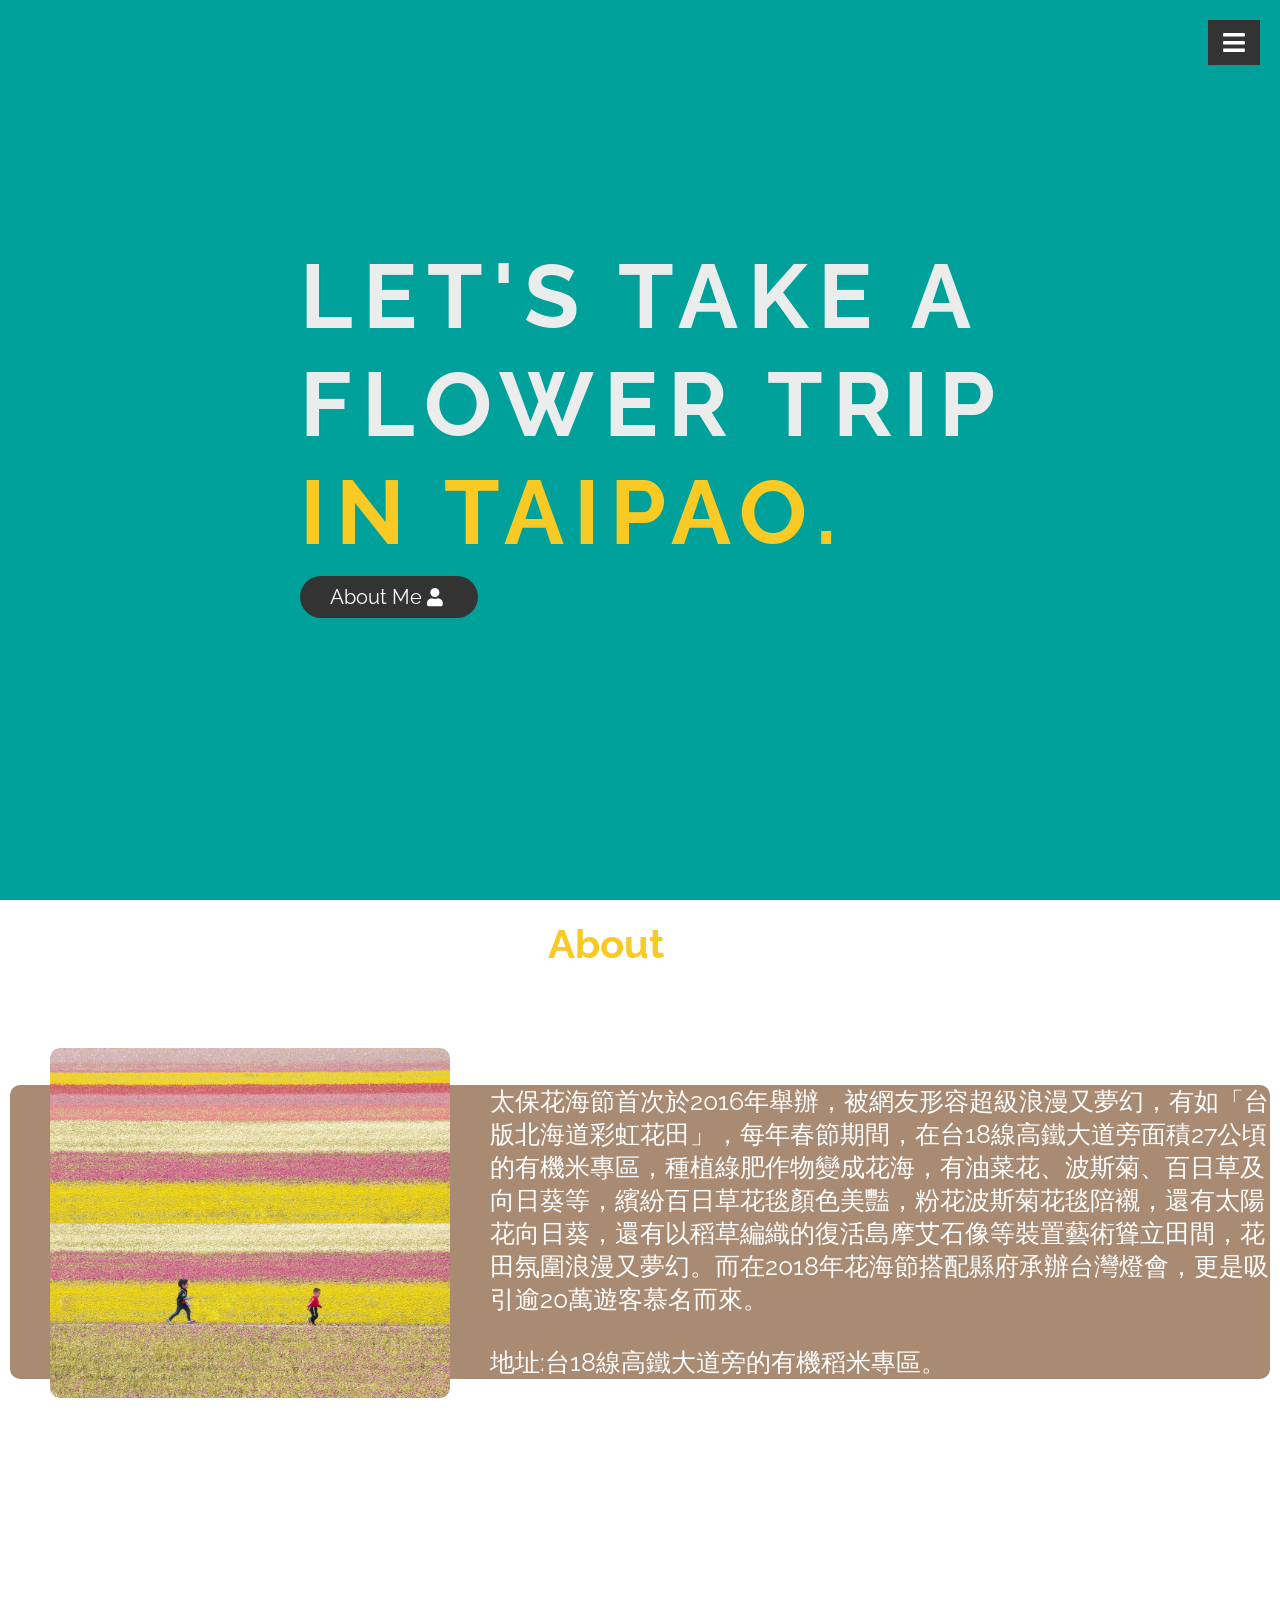
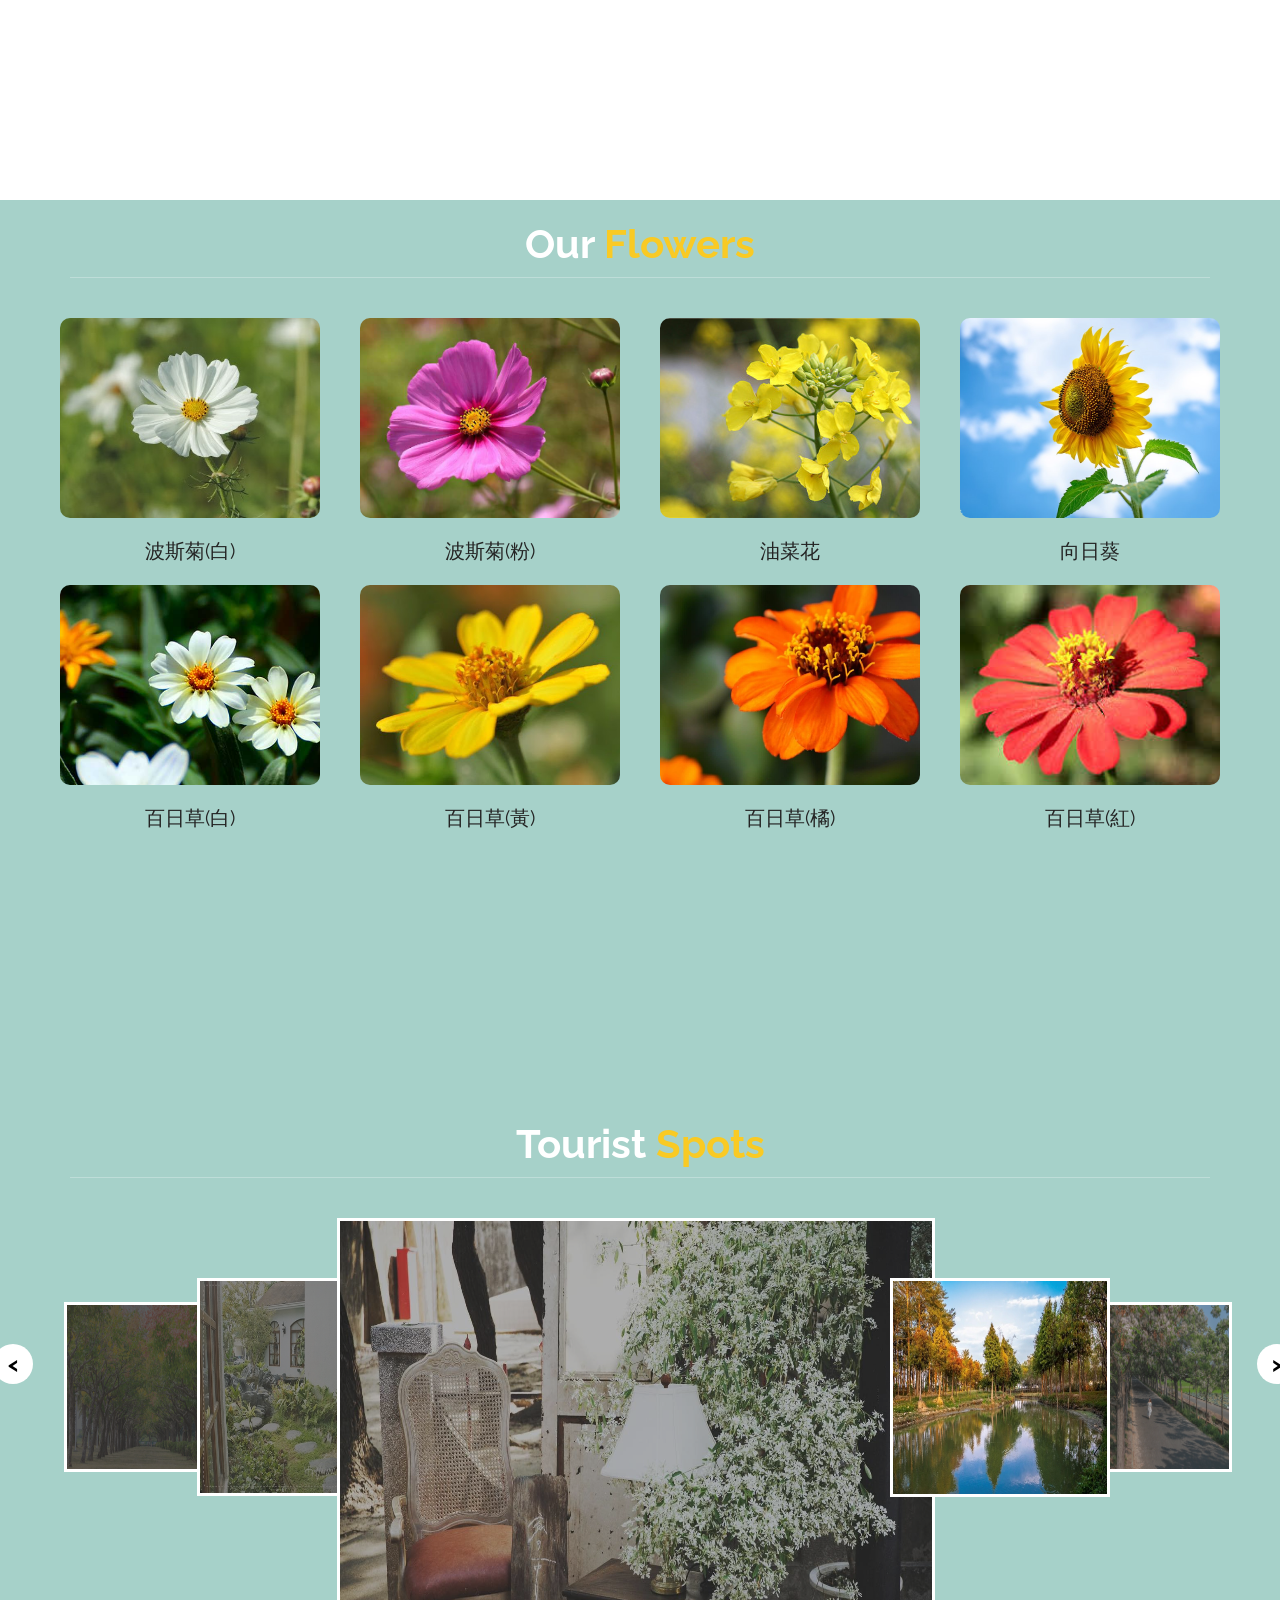
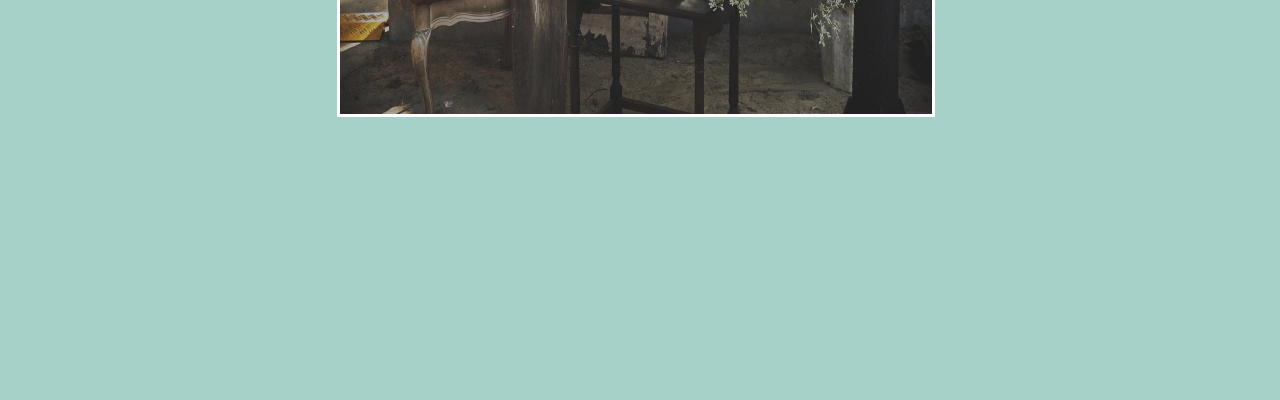
==== index.html @ d01c3e4d "2" ====
<!DOCTYPE html>
<html lang="en">
<head>
    <meta charset="UTF-8">
    <mata name="viewport" content="width=device-width,initial-scale=1.0">
        <title>Flower Trip</title>
        <!-- font awesome cdn link -->
        <link rel="stylesheet" href="https://cdnjs.cloudflare.com/ajax/libs/font-awesome/5.15.2/css/all.min.css">
        <!-- custom css file link -->
        <link rel="stylesheet" href="style.css">
</head>
<body>

    <header>
        <div class="user">
            <img src="flower.jpg" alt="">
            <h3 class="name">TAIPAO</h3>
            <p class="post">TAIPAO Flower Trip</p>
        </div>
        <nav class="navbar">
            <ul>
                <li><a href="#home">home</a></li>
                <li><a href="#about">about</a></li>
                <li><a href="#flowers">Our Flowers</a></li>
                <li><a href="#portfolio">Tourist Spots</a></li>
                <li><a href="https://xinjay03.github.io/taibao_four-seasons/">All Flowers</a></li>
            </ul>
        </nav>
    </header>
    
<!-- header section ends -->
<div id="menu" class="fas fa-bars"></div>           <!--menu的樣式-->

<!-- home section starts -->
<section class="home" id="home">
    <h3>LET'S TAKE A </h3><h1>FLOWER TRIP <br></h1>
    <div class="box">
        <div class="b">
            <video autoplay muted loop id="myVideo">
                <source src="短1.mp4" type="video/mp4">
            </video>
        </div>
        <div class="a">
            <h2>IN TAIPAO.</h2>
            <a href="#about"><button class="btn">about me<i class="fas fa-user"></i></button></a>    <!--連結about的頁面-->
        </div>
    </div>

</section>
<!-- home section ends -->

<!-- about section starts -->
<section class="about" id="about">                         <!--連結about的頁面-->
    <h1 class="heading"> <span>about</span> me</h1>
    <div class="box-container">
        <div class="box">
            <a href="https://xinjay03.github.io/attraction_1/""><img src="flowersea.jpg" id=fs></a>
        </div>
        
    </div>
    <h2>花海節</h2>
        <p>
            太保花海節首次於2016年舉辦，被網友形容超級浪漫又夢幻，有如「台版北海道彩虹花田」，每年春節期間，在台18線高鐵大道旁面積27公頃的有機米專區，種植綠肥作物變成花海，有油菜花、波斯菊、百日草及向日葵等，繽紛百日草花毯顏色美豔，粉花波斯菊花毯陪襯，還有太陽花向日葵，還有以稻草編織的復活島摩艾石像等裝置藝術聳立田間，花田氛圍浪漫又夢幻。而在2018年花海節搭配縣府承辦台灣燈會，更是吸引逾20萬遊客慕名而來。
<br><br>地址:台18線高鐵大道旁的有機稻米專區。
        </p>
</section>
<!-- about section ends -->

<!--education section starts-->
<section class="flowers" id="flowers">
    <h1 class="heading"> Our <span>Flowers</span></h1>
    <div class="box-container">
        <ul>
            <li><div class="box">   
                <a href="https://xinjay03.github.io/taibao_flower1-/"><img src="波斯菊白2.jpg" alt=""></a>
            </div></li>
            <li><p>波斯菊(白)</p></li>
        </ul>
        <ul>
            <li><div class="box">   
                <img src="波斯菊粉1.jpg" alt="">
            </div></li>
            <li><p>波斯菊(粉)</p></li>
        </ul>
        <ul>
            <li><div class="box">   
                <img src="油菜花.jpg" alt="">
            </div></li>
            <li><p>油菜花</p></li>
        </ul>
        <ul>
            <li><div class="box">   
                <img src="向日葵1.jpg" alt="">
            </div></li>
            <li><p>向日葵</p></li>
        </ul>
        <ul>
            <li><div class="box">   
                <img src="百日草白.jpg" alt="">
            </div></li>
            <li><p>百日草(白)</p></li>
        </ul>
        <ul>
            <li><div class="box">   
                <img src="百日草黃.jpg" alt="">
            </div></li>
            <li><p>百日草(黃)</p></li>
        </ul>
        <ul>
            <li><div class="box">   
                <img src="百日草橘2.jpg" alt="">
            </div></li>
            <li><p>百日草(橘)</p></li>
        </ul>
        <ul>
            <li><div class="box">   
                <img src="百日草紅.jpg" alt="">
            </div></li>
            <li><p>百日草(紅)</p></li>
        </ul>        
    </div>
</section>
<!--education section ends-->

<!--profolio section starts-->
<section class="portfolio" id="portfolio">
<h1 class="heading"> tourist <span>spots</span> </h1>
    <div class="slide hi-slide">
        <div class="hi-prev"></div>
        <div class="hi-next"></div>
        <ul>
            <li>  
                <a href="https://xinjay03.github.io/attraction_2/"><img src="風林木花道.jpg" alt=""></a>
                <h1>風鈴木花道</h1>
            </li>
            <li>
                <a href="https://xinjay03.github.io/attraction_3/"><img src="高鐵.jpg" alt=""></a>
                <h1>嘉義高鐵站</h1>
            </li>
            <li>  
                <a><img src="香草.jpg" alt=""></a>
                <h1>嘉義香草玫瑰園</h1>
            </li>
            <li>   
                <a><img src="有兒.jpg" alt=""></a>
                <h1>有兒拉拉樹花園</h1>
            </li>
            <li>
                <a><img src="魚寮.jpg" alt=""></a>
                <h1>魚寮遺址</h1>
            </li>
            <li>
                <a><img src="苦練.jpg" alt=""></a>
                <h1>朴子市苦楝花道</h1>
            </li>
            <li> 
                <a><img src="太陽麻花.jpg" alt=""></a>
                <h1>水上太陽麻花海</h1>
            </li>
        </ul>
    </div>
</section>
<!--profolio section ends-->
    <!-- jquery cdn link -->
    <script src="https://code.jquery.com/jquery-3.6.0.js"></script>
    <!-- custom js file link -->
    <script src="script.js"></script>
    <script src="js/jquery.hislide.js"></script>
    <script>
        $('.slide').hiSlide();
    </script>
</body>
</html>
---- style.css ----
@import url('https://fonts.googleapis.com/css2?family=Nunito:wght@200; 300; 400; 600&display=swap');
@import url('https://fonts.googleapis.com/css2?family=Playfair+Display&display=swap');
@import url('https://fonts.googleapis.com/css2?family=Merriweather:wght@300&display=swap');
@import url('https://fonts.googleapis.com/css2?family=Raleway:wght@100&display=swap');
@import url('https://fonts.googleapis.com/css2?family=Bitter:wght@100&display=swap');
:root{
    --yellow:#f9ca24;
}
*{
    font-family: 'Raleway', serif;
    margin:0; padding:0;
    box-sizing: border-box;
    text-decoration: none;
    outline: none; border:none;
    text-transform: capitalize;
    transition: all .2s linear;                      /*動態變化*/
}
*::selection{
    background:var(--yellow);           /*游標顏色黃色*/
    color:#333;
}
html{
    font-size: 62.5%;
    overflow-x:hidden;
} 
html::-webkit-scrollbar{
    width:1.4rem;
}
html::-webkit-scrollbar-track{
    background : #222;
}
html::-webkit-scrollbar-thumb{
    background: var(--yellow);
}
body{
         /*中間主畫面顏色*/
    overflow-x: hidden;
    padding-left: 35rem;
}
section{
    min-height: 100vh;
    padding: 1rem;
}
.home{
    background-color: #00a19a;
}
.about {
    background-image: url(flower1.jpg); 
    background-size: cover;
    height: 400px;
    background-attachment: fixed;
}
.flowers {
    background-color: #a6d1c9;
    
}
.portfolio {
    background-color: #a6d1c9;
}

.btn{
    padding:.7rem 3rem;     /*button的形式*/
    background: #333;
    color:#fff;
    cursor: pointer;
    margin-top: 1rem;
    font-size: 2rem;
    border-radius: 5rem;
}
.btn i{
    padding:0.5rem;
    font-size: 1.8rem;
}
.btn:hover{                       /*hover滑鼠碰到的換色效果*/
    background:var(--yellow);       /*滑鼠碰到變黃色*/
}

.heading{
    text-align: center;
    margin:0 6rem;
    font-size: 4rem;
    padding: 1rem;
    border-bottom: .1rem solid #fff4;
    color:#fff;
}
.heading span{
    color:var(--yellow);
}

header {                 /*左欄的設定值*/
    position: fixed; 
    top: 0; left:0;     /*左欄位置*/
    z-index: 1000;
    height:100%;
    width:35rem;
    background: #1a1a1a;    /*左欄背景顏色*/
    display: flex;
    align-items: center;
    justify-content: center;  /*內容置中*/
    flex-flow: column;     /*排列方式 橫的*/
    text-align: center;     /*字 置中*/
}
header .user img{      /*照片樣式*/
    height:17rem;
    width:17rem;
    border-radius: 50%;     /*邊框圓弧*/
    object-fit: cover;      /*圖片fit邊框*/
    margin-bottom: 1rem;
    border:.7rem solid var(--yellow);       /*邊框粗細*/
}
header .user .name{
    font-size: 3.5rem;
    color: #fff;
}
header .user .post{
    font-size: 2rem;
    color: #eee;
}
header .navbar{
    width:100%;
}
header .navbar ul{
    list-style: none;
    padding:1rem 3rem;
}
header .navbar ul li a{         
    display: block;         /*文字加框*/
    padding:1rem;           
    margin:1.5rem 0;
    background: #333;
    color: #fff;
    font-size: 2rem;
    border-radius: 5rem;
}
header .navbar ul li a:hover{       /*(HOVER)鼠標移至元件的動作*/
    background: var(--yellow);      /*背景變黃色*/
}
#menu{          
    position: fixed;            /*menu的地方*/
    top:2rem; right:2rem;
    background: #333;
    color:#fff;
    cursor: pointer;
    font-size: 2.5rem;
    padding:1rem 1.5rem;
    z-index: 1000;
    display: none;
}

.home{                          /*主頁的設定值*/
    display: inline-flex;
    justify-content: center;
    flex-flow: column;
    font-family: 'Raleway', serif;
    margin-top: 0;
    line-height: 1.2;
    font-weight:100px;
    padding:10rem 30rem;
}
.home h3{                     /*home裡面h3(HI THERE)的字體設定*/
    font-size: 9em;
    color: #ebeded;
    letter-spacing:10px;
}
.home h1{                     /*home裡面h1(HI THERE)的字體設定*/
    font-size: 9em;
    color: #ebeded;
    letter-spacing:10px;
}
.home .box .a h2{
    font-weight:100px;
    font-size: 9em;
    color:var(--yellow);
    letter-spacing:10px;
}
.home #myVideo {
    height: 30rem;
    width: 40rem;
    overflow: hidden;
    cursor: pointer;
}
.home .box {
    width: 900px;
    display: inline-flex;
    flex-flow: row;
    position: relative;
}
.home .box .a{
    width: 800px;
    height: 200px;
    position: relative;
}
.home .box .b{
    width: 500px;
    height: 200px;
    position: absolute;
    bottom:0px;
    right:0px;
}
.about .box-container{
    display: inline;
    float: left;
    align-items: center;
    justify-content: center;
    flex-wrap: wrap;
    padding: 5rem 2rem;
}
.about .box-container .box{
    height: 35rem;
    width: 40rem;
    border-radius: 1rem;
    margin: 2rem;
    overflow: hidden;
    cursor: pointer;
}
.about .box-container .box img{
    height: 100%;
    width: 100%;
    object-fit: cover;
    
}
.about .box-container .box:hover img{           /*圖片放大縮小*/
    transform: scale(1.2);
}
@keyframes movedown1{
    0%{
        transform: translateY(-100px);
    }
    100%{
        transform: translateY(0);
    }
}
.about h2{
    font-weight: 700;
    font-size: 5em;
    padding: 2rem 0;
    text-align: center;
    color: #fff;
    font-family: 'Yuji Boku', serif;
}
.about p{
    font-size: 2.5rem;
    background-color: #a98b73;
    border-radius: 10px;
    color:rgb(255, 255, 255);
    padding-top: 1rem 0;
}
.flowers .box-container{
    display: flex;
    align-items: center;
    justify-content: center;
    flex-wrap: wrap;
    padding: 2rem 0;
}
.flowers ul li{
    list-style:none;
}
.flowers p{
    font-size: 2rem;
    color:rgb(36, 36, 36);
    padding-top: 1rem 0;
    display: flex;
    justify-content: center; 
    align-items: center; 
}
.flowers .box-container .box{
    height: 20rem;
    width: 26rem;
    border-radius: 1rem;
    margin: 2rem;
    overflow: hidden;
    cursor: pointer;
}
.flowers .box-container .box img{
    height: 100%;
    width: 100%;
    object-fit: cover;
}
.flowers .box-container .box:hover img{           /*圖片放大縮小*/
    transform: scale(1.2);
}

.portfolio .hi-slide
{
    position: relative;
    width: 754px;
    height: 292px;
    margin: 40px auto 0;
}
.portfolio .hi-slide .hi-next,.portfolio .hi-slide .hi-prev
{
    position: absolute;
    top:50%;
    width: 40px;
    height: 40px;
    margin-top: -20px;
    border-radius: 50px;
    line-height: 40px;
    text-align: center;
    cursor: pointer;
    background-color: white;
    color: black;
    transition: all 0.7s;
    font-size: 20px;
    font-weight: bold;
}
.portfolio .hi-slide .hi-next:hover,
.portfolio .hi-slide .hi-prev:hover{
    opacity: 1;
    background-color: white;
}
.portfolio .hi-slide .hi-prev{
    left: -270px;
}
.portfolio .hi-slide .hi-prev::before{
    content: "<";
}
.portfolio .hi-slide .hi-next{
    right: -280px;
}
.portfolio .hi-slide .hi-next::before{
    content: ">";
}
.portfolio .hi-slide > ul{
    list-style: none;
    position: relative;
    width: 754px;
    height: 292px;
    margin: 0;
    padding: 0;
}
.portfolio .hi-slide > ul > li{
    overflow: hidden;
    position: absolute;
    z-index: 0;
    left: 377px;
    top: 0;
    width: 0;
    height: 0;
    margin: 0;
    padding: 0;
    border: 3px solid white;
    background-color: #333;
    cursor: pointer;
}
.portfolio .hi-slide > ul > li > a > img{
    width: 100%;
    height: 100%;
    background-position: center;
}    
.portfolio .hi-slide > ul > li > h1{
    position: relative;
    font-weight:50px;
    font-size: 3em;
    color:var(--yellow);
}    
.portfolio .hi-slide > ul > li >a:hover img{
    margin-top: -40px; 
    
}
/*media queries*/                  /*連結javascript偵測按鈕被按*/
@media (max-width:1200px){
    
    html{
        font-size: 55%;
    }
    .home{
        padding:1rem 4rem;
    }
}
@media (max-width:2400px){
    
    header{                 /*左欄起始位置在-120%*/
        left:-120%;
    }
    #menu{
        display: block;     /*menu以方框呈現*/
    }
    header.toggle{         /*左欄位置移到0%被顯示出來*/
        left:0%;
    }
    body{
        padding: 0;
    }
}
@media (max-width:768px){
    
    html{                 
        font-size: 50%;
    }
}
@media (max-width:400px){
    
    header{                 
        width:100vw;
    }
    .heading{
        margin:0 3 rem;
    }
    .about.row.counter.box{
        width:100%;
    }
    .education.box-container.box{
        width: 100%;
    }
    .portfolio .box-container .box{
        width: 100%;
    }
}
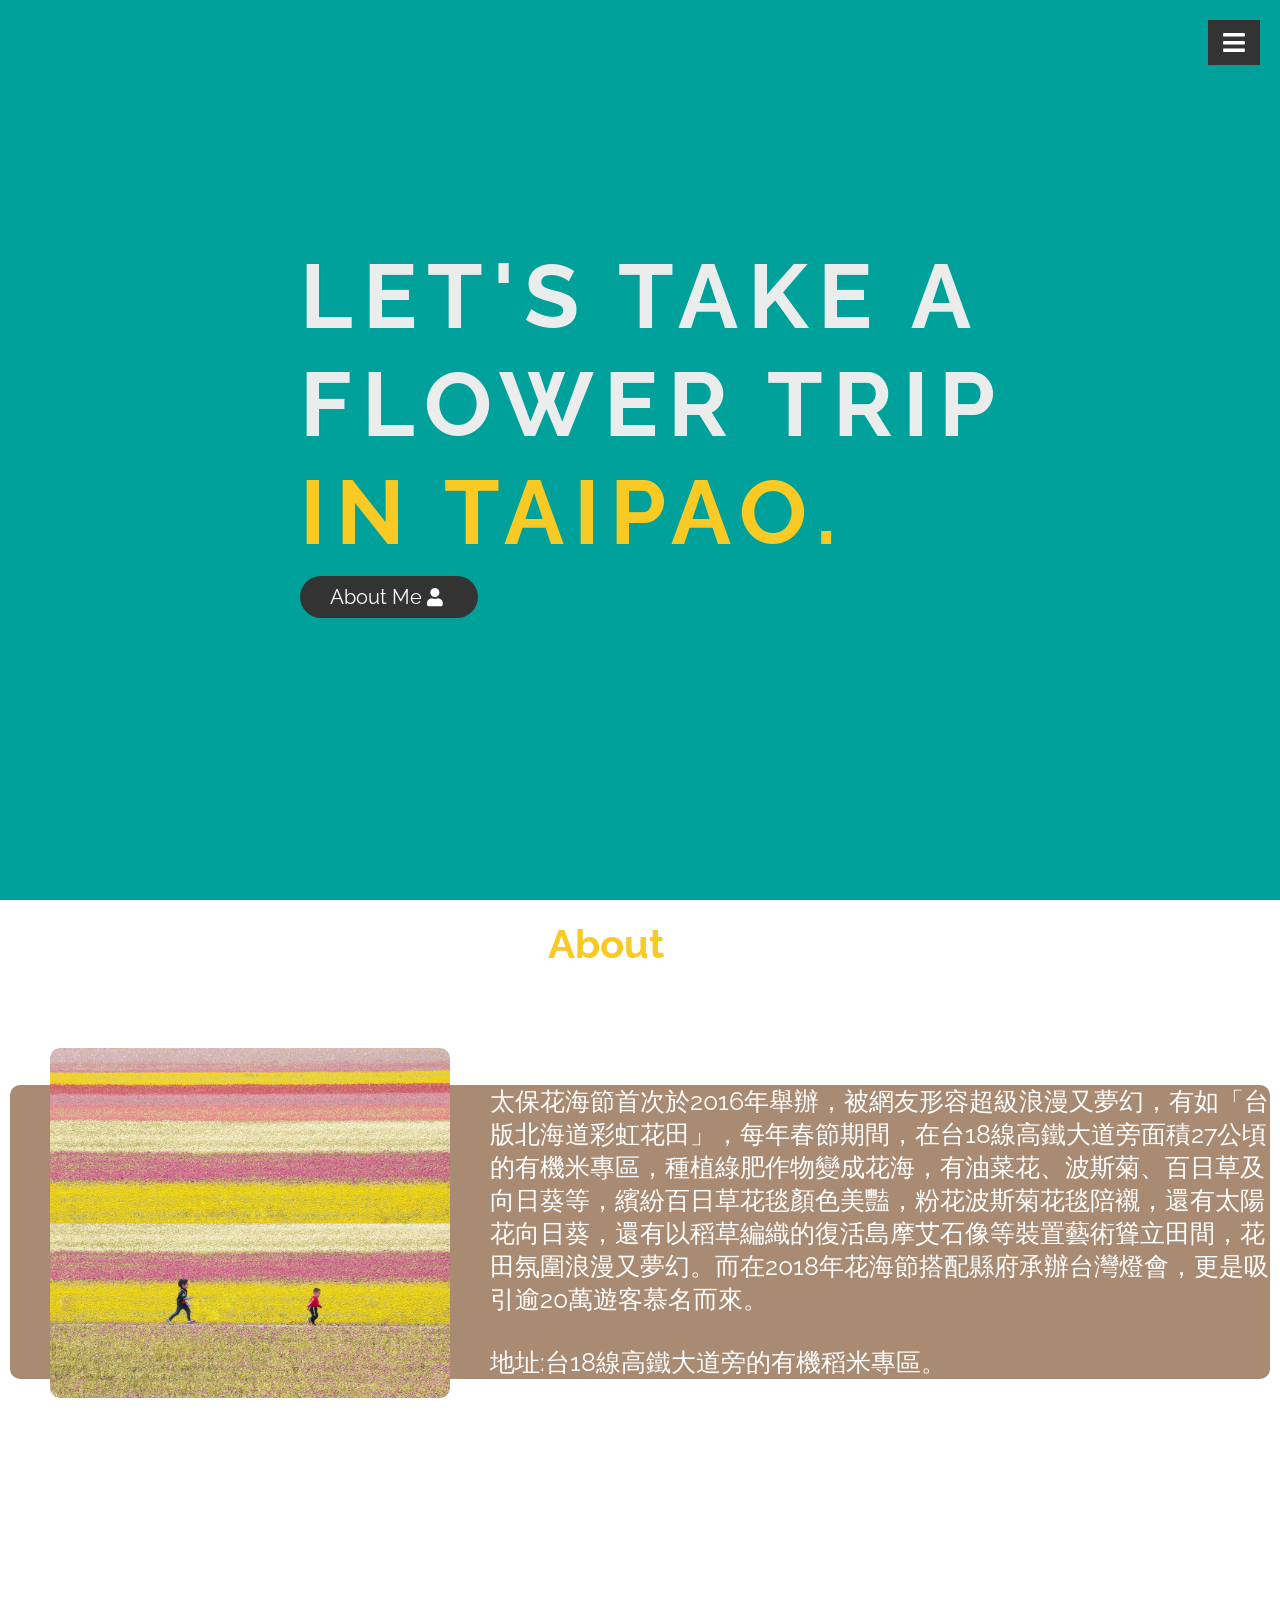
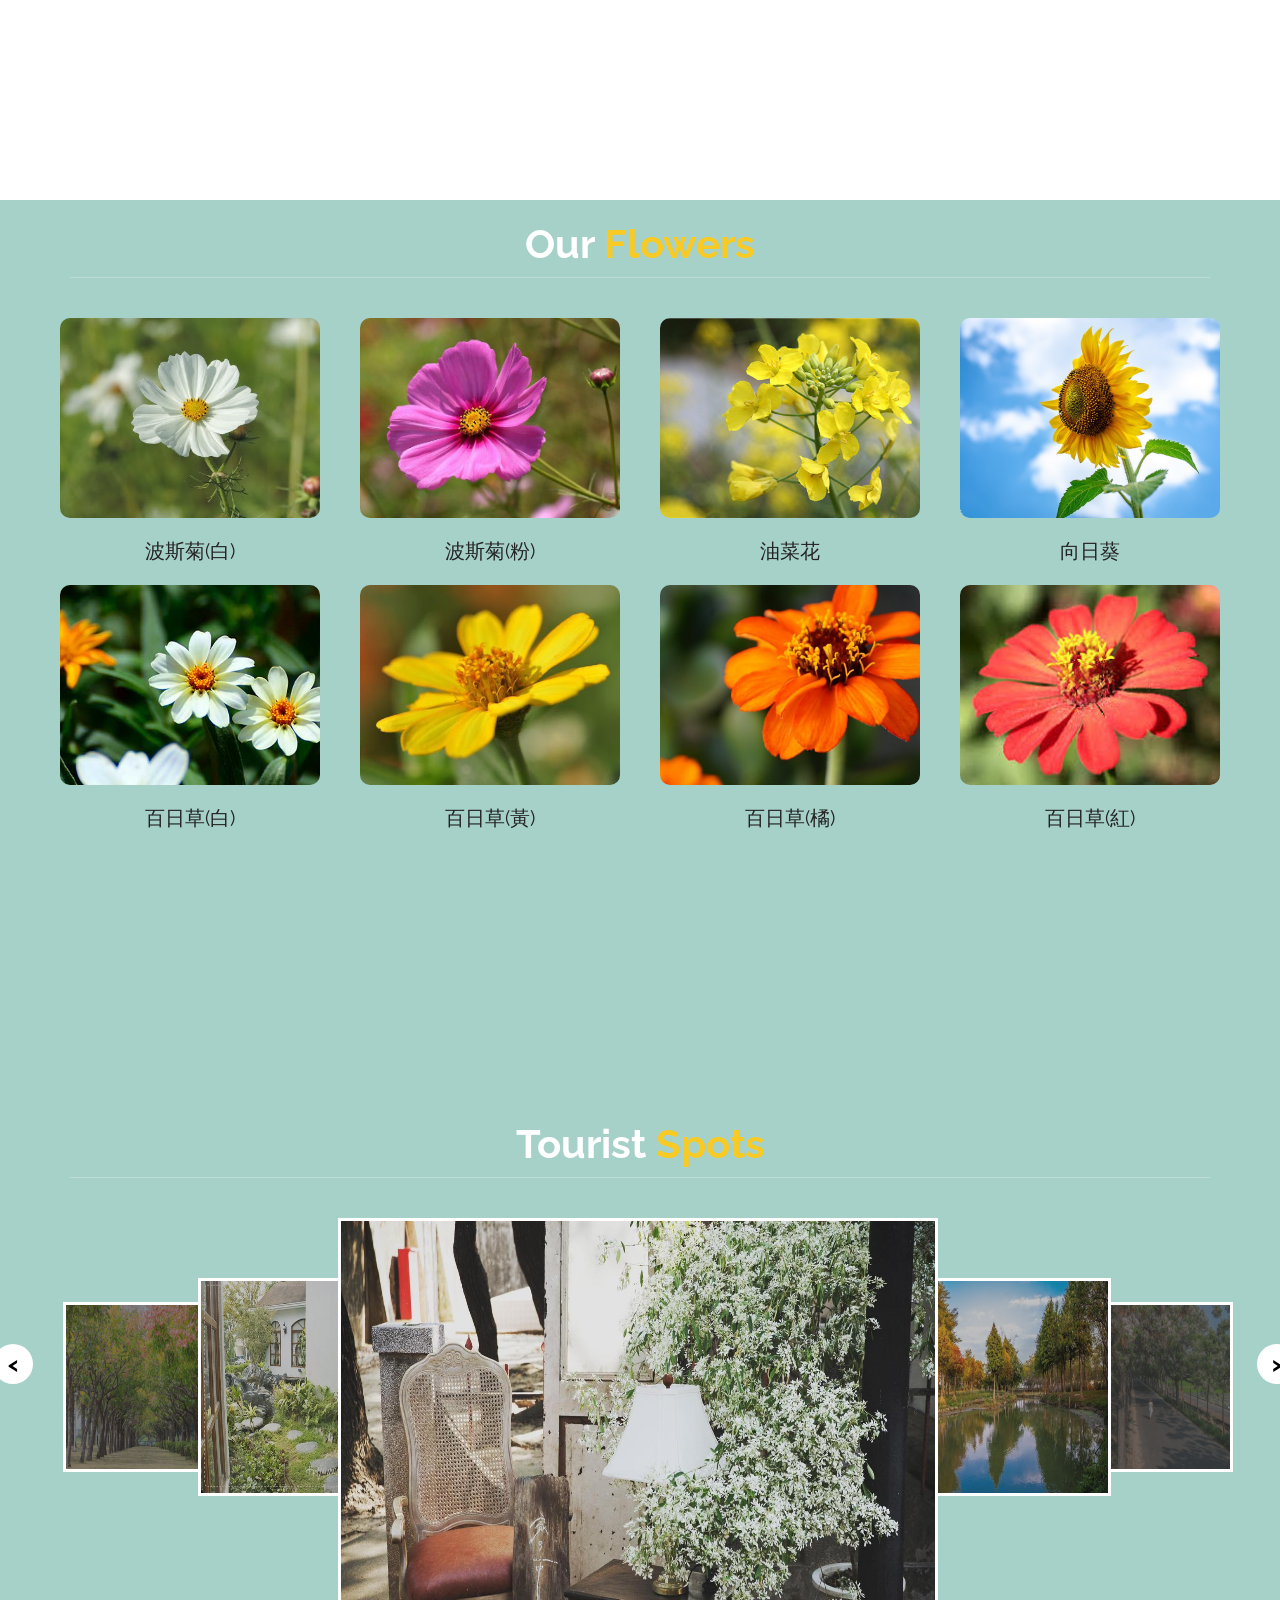
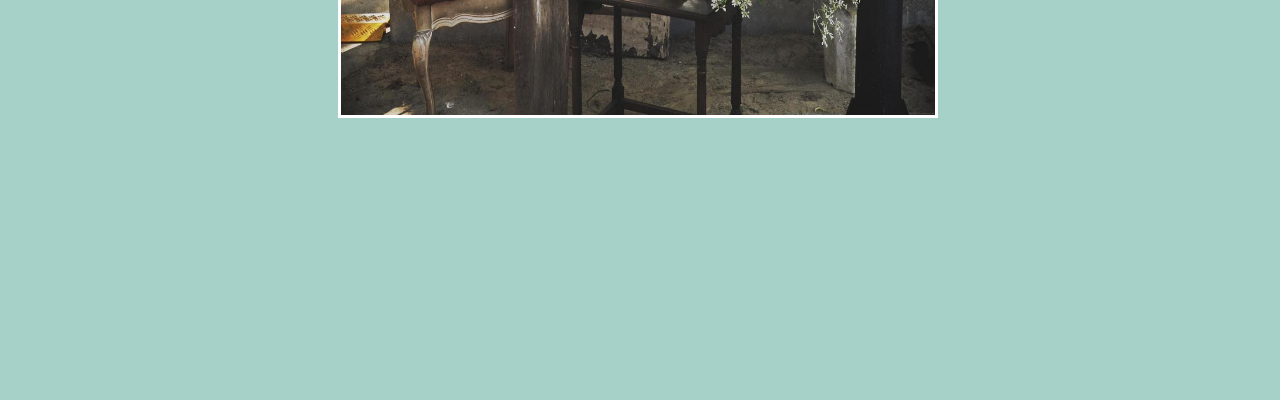
==== commit 98693c18: "Update index.html" ====
--- a/index.html
+++ b/index.html
@@ -54,7 +54,7 @@
     <h1 class="heading"> <span>about</span> me</h1>
     <div class="box-container">
         <div class="box">
-            <a href="https://xinjay03.github.io/attraction_1/""><img src="flowersea.jpg" id=fs></a>
+            <a href="https://xinjay03.github.io/attraction_1/"><img src="flowersea.jpg" id=fs></a>
         </div>
         
     </div>
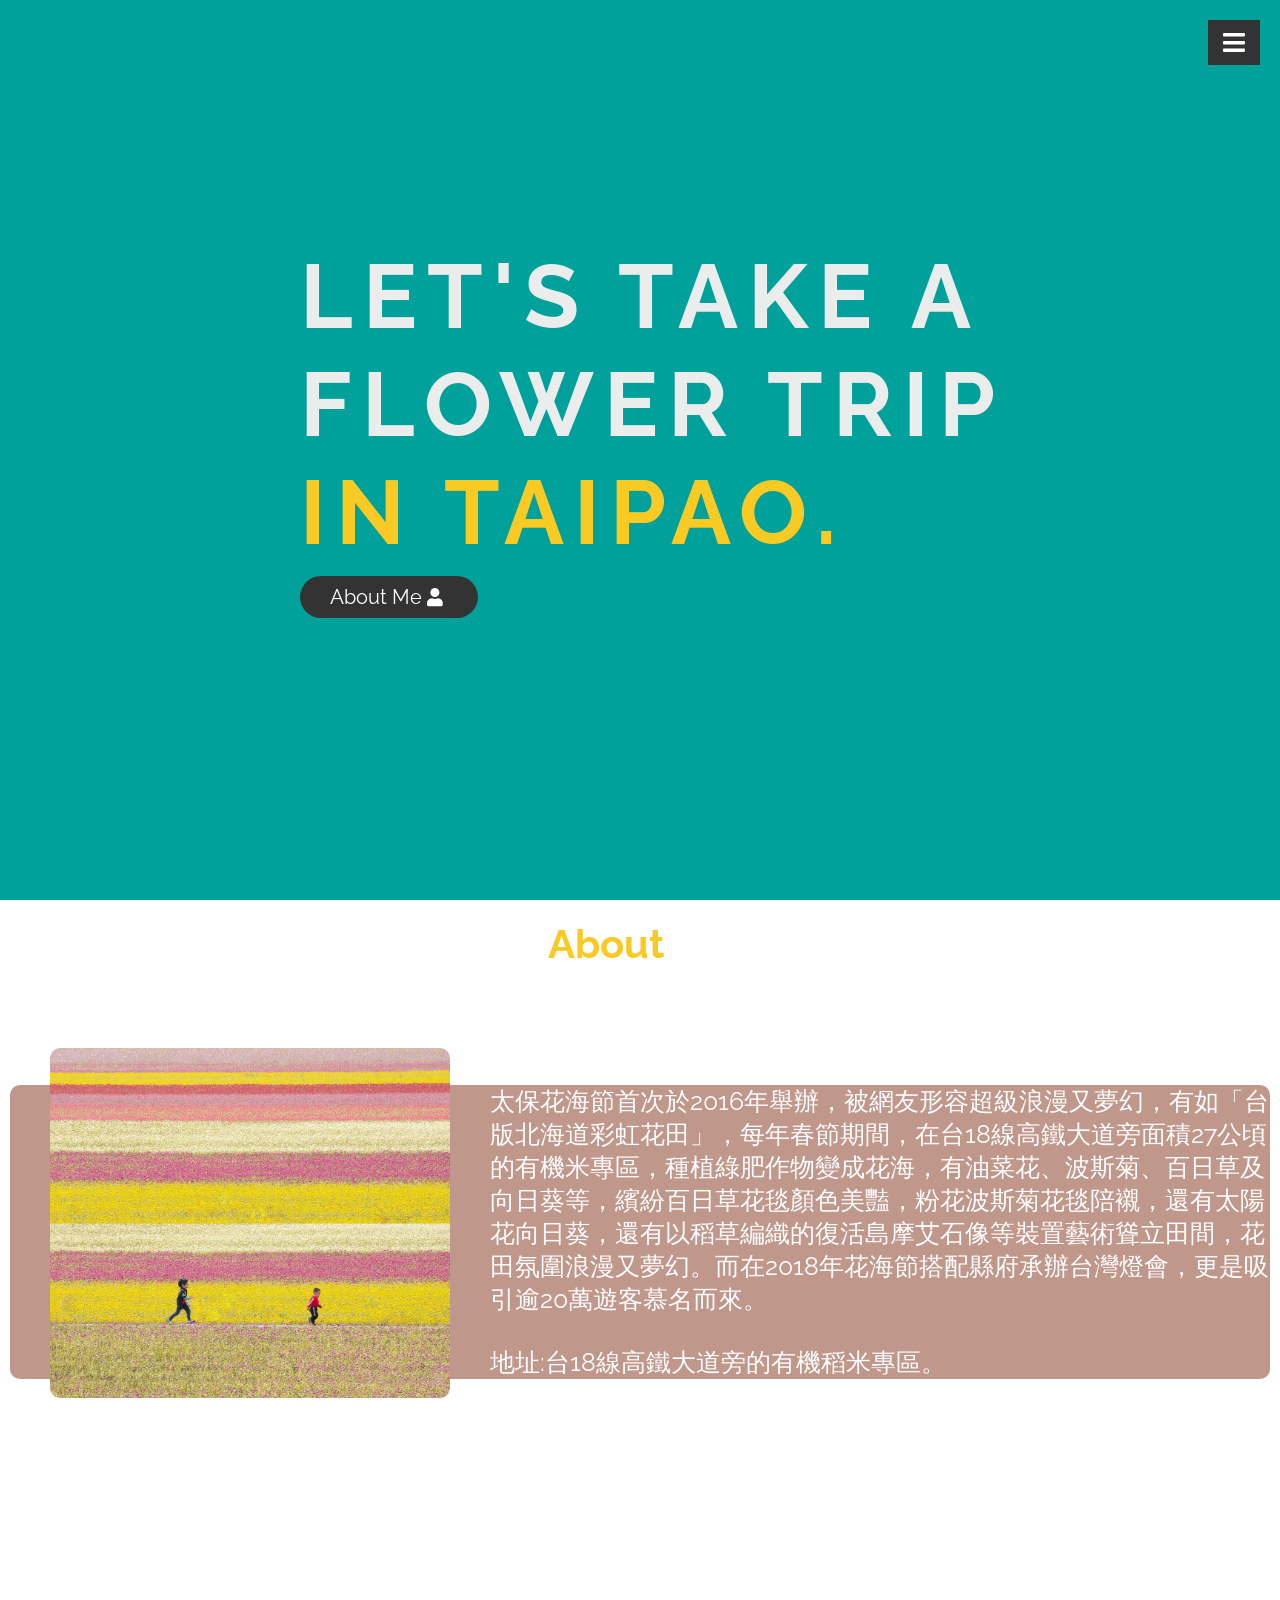
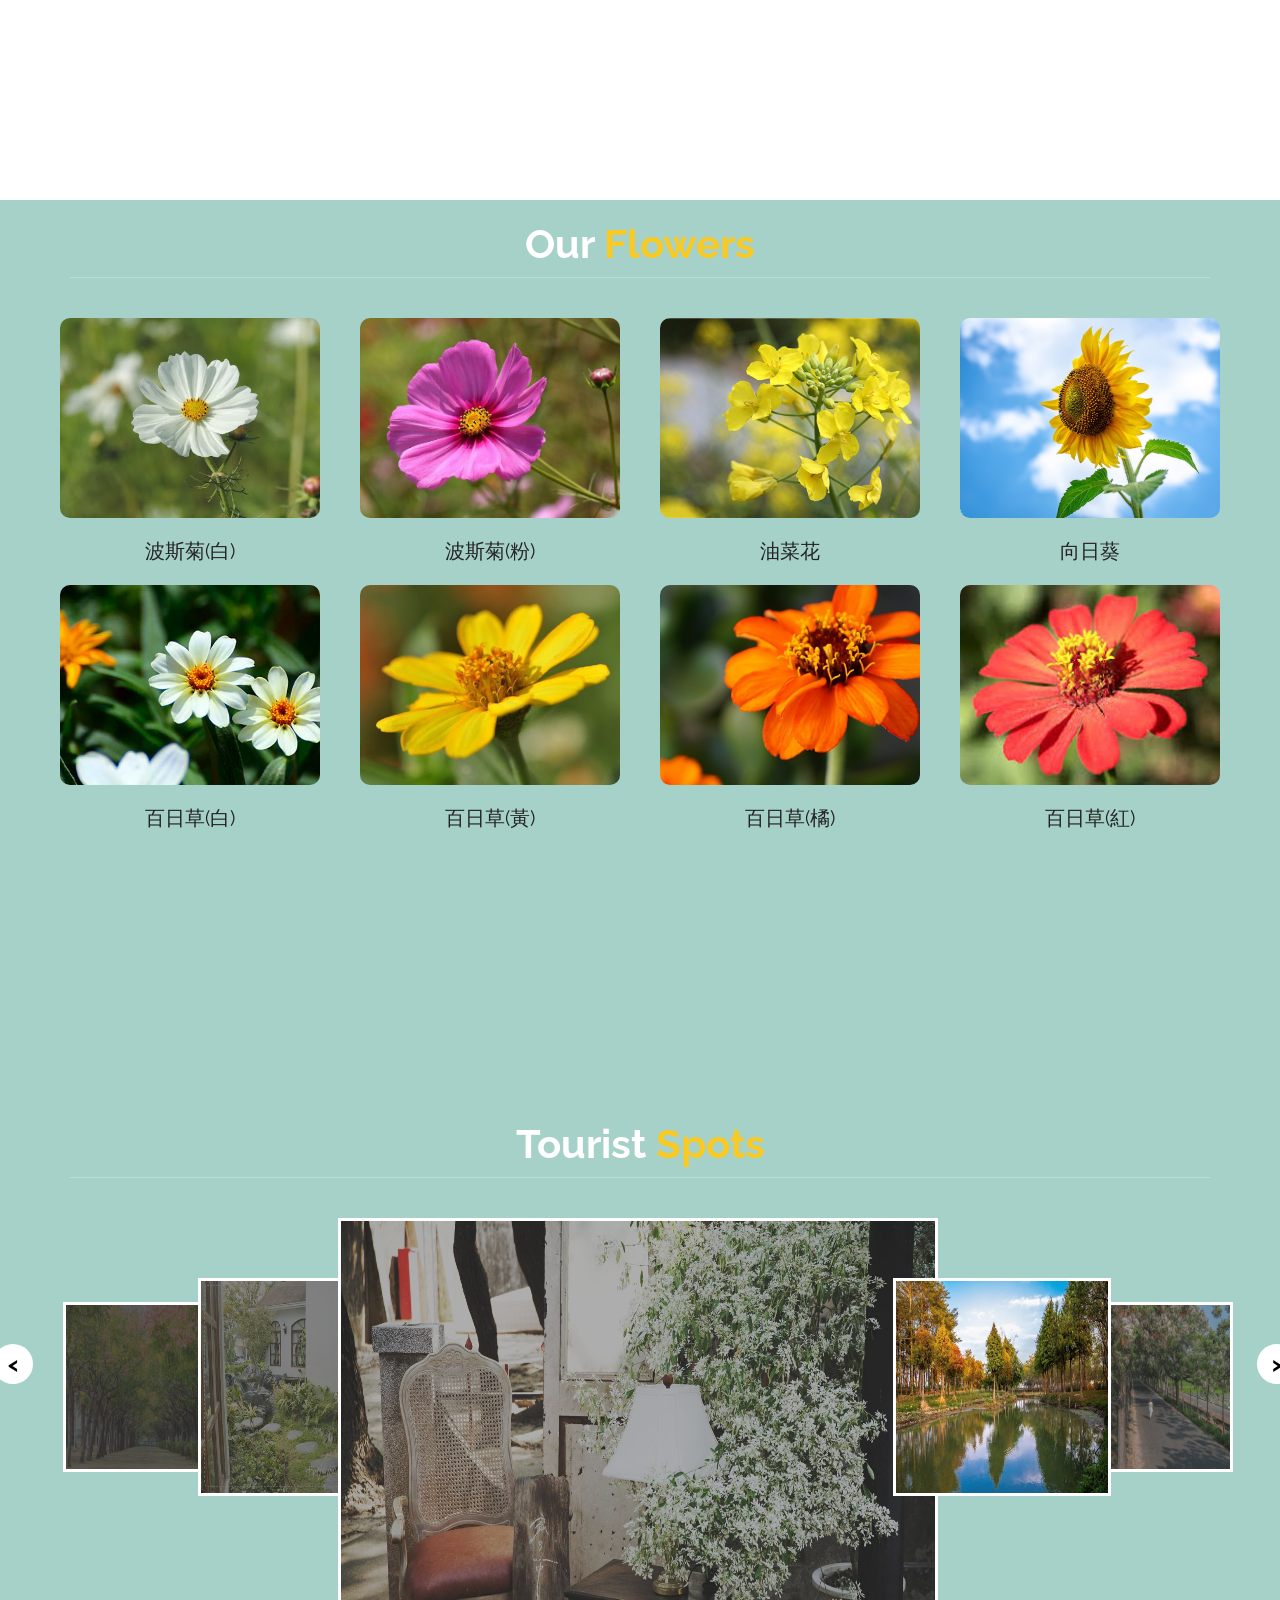
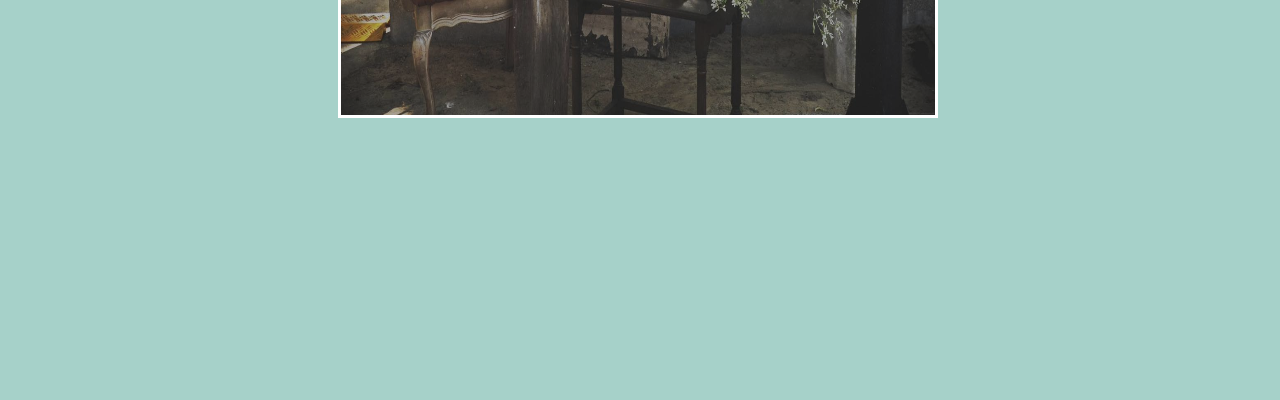
==== commit b2b9bcd0: "2" ====
--- a/index.html
+++ b/index.html
@@ -1,5 +1,6 @@
 <!DOCTYPE html>
 <html lang="en">
+
 <head>
     <meta charset="UTF-8">
     <mata name="viewport" content="width=device-width,initial-scale=1.0">
@@ -9,6 +10,7 @@
         <!-- custom css file link -->
         <link rel="stylesheet" href="style.css">
 </head>
+
 <body>
 
     <header>
@@ -27,140 +29,177 @@
             </ul>
         </nav>
     </header>
-    
-<!-- header section ends -->
-<div id="menu" class="fas fa-bars"></div>           <!--menu的樣式-->
-
-<!-- home section starts -->
-<section class="home" id="home">
-    <h3>LET'S TAKE A </h3><h1>FLOWER TRIP <br></h1>
-    <div class="box">
-        <div class="b">
-            <video autoplay muted loop id="myVideo">
-                <source src="短1.mp4" type="video/mp4">
-            </video>
-        </div>
-        <div class="a">
-            <h2>IN TAIPAO.</h2>
-            <a href="#about"><button class="btn">about me<i class="fas fa-user"></i></button></a>    <!--連結about的頁面-->
-        </div>
-    </div>
-
-</section>
-<!-- home section ends -->
-
-<!-- about section starts -->
-<section class="about" id="about">                         <!--連結about的頁面-->
-    <h1 class="heading"> <span>about</span> me</h1>
-    <div class="box-container">
+
+    <!-- header section ends -->
+    <div id="menu" class="fas fa-bars"></div>
+    <!--menu的樣式-->
+
+    <!-- home section starts -->
+    <section class="home" id="home">
+        <h3>LET'S TAKE A </h3>
+        <h1>FLOWER TRIP <br></h1>
         <div class="box">
-            <a href="https://xinjay03.github.io/attraction_1/"><img src="flowersea.jpg" id=fs></a>
-        </div>
-        
-    </div>
-    <h2>花海節</h2>
+            <div class="b">
+                <video autoplay muted loop id="myVideo">
+                    <source src="短1.mp4" type="video/mp4">
+                </video>
+            </div>
+            <div class="a">
+                <h2>IN TAIPAO.</h2>
+                <a href="#about"><button class="btn">about me<i class="fas fa-user"></i></button></a>
+                <!--連結about的頁面-->
+            </div>
+        </div>
+
+    </section>
+    <!-- home section ends -->
+
+    <!-- about section starts -->
+    <section class="about" id="about">
+        <!--連結about的頁面-->
+        <h1 class="heading"> <span>about</span> me</h1>
+        <div class="box-container">
+            <div class="box">
+                <a href="https://xinjay03.github.io/attraction_1/"><img src=" flowersea.jpg" id=fs></a>
+            </div>
+
+        </div>
+        <h2>花海節</h2>
         <p>
             太保花海節首次於2016年舉辦，被網友形容超級浪漫又夢幻，有如「台版北海道彩虹花田」，每年春節期間，在台18線高鐵大道旁面積27公頃的有機米專區，種植綠肥作物變成花海，有油菜花、波斯菊、百日草及向日葵等，繽紛百日草花毯顏色美豔，粉花波斯菊花毯陪襯，還有太陽花向日葵，還有以稻草編織的復活島摩艾石像等裝置藝術聳立田間，花田氛圍浪漫又夢幻。而在2018年花海節搭配縣府承辦台灣燈會，更是吸引逾20萬遊客慕名而來。
-<br><br>地址:台18線高鐵大道旁的有機稻米專區。
+            <br><br>地址:台18線高鐵大道旁的有機稻米專區。
         </p>
-</section>
-<!-- about section ends -->
-
-<!--education section starts-->
-<section class="flowers" id="flowers">
-    <h1 class="heading"> Our <span>Flowers</span></h1>
-    <div class="box-container">
-        <ul>
-            <li><div class="box">   
-                <a href="https://xinjay03.github.io/taibao_flower1-/"><img src="波斯菊白2.jpg" alt=""></a>
-            </div></li>
-            <li><p>波斯菊(白)</p></li>
-        </ul>
-        <ul>
-            <li><div class="box">   
-                <img src="波斯菊粉1.jpg" alt="">
-            </div></li>
-            <li><p>波斯菊(粉)</p></li>
-        </ul>
-        <ul>
-            <li><div class="box">   
-                <img src="油菜花.jpg" alt="">
-            </div></li>
-            <li><p>油菜花</p></li>
-        </ul>
-        <ul>
-            <li><div class="box">   
-                <img src="向日葵1.jpg" alt="">
-            </div></li>
-            <li><p>向日葵</p></li>
-        </ul>
-        <ul>
-            <li><div class="box">   
-                <img src="百日草白.jpg" alt="">
-            </div></li>
-            <li><p>百日草(白)</p></li>
-        </ul>
-        <ul>
-            <li><div class="box">   
-                <img src="百日草黃.jpg" alt="">
-            </div></li>
-            <li><p>百日草(黃)</p></li>
-        </ul>
-        <ul>
-            <li><div class="box">   
-                <img src="百日草橘2.jpg" alt="">
-            </div></li>
-            <li><p>百日草(橘)</p></li>
-        </ul>
-        <ul>
-            <li><div class="box">   
-                <img src="百日草紅.jpg" alt="">
-            </div></li>
-            <li><p>百日草(紅)</p></li>
-        </ul>        
-    </div>
-</section>
-<!--education section ends-->
-
-<!--profolio section starts-->
-<section class="portfolio" id="portfolio">
-<h1 class="heading"> tourist <span>spots</span> </h1>
-    <div class="slide hi-slide">
-        <div class="hi-prev"></div>
-        <div class="hi-next"></div>
-        <ul>
-            <li>  
-                <a href="https://xinjay03.github.io/attraction_2/"><img src="風林木花道.jpg" alt=""></a>
-                <h1>風鈴木花道</h1>
-            </li>
-            <li>
-                <a href="https://xinjay03.github.io/attraction_3/"><img src="高鐵.jpg" alt=""></a>
-                <h1>嘉義高鐵站</h1>
-            </li>
-            <li>  
-                <a><img src="香草.jpg" alt=""></a>
-                <h1>嘉義香草玫瑰園</h1>
-            </li>
-            <li>   
-                <a><img src="有兒.jpg" alt=""></a>
-                <h1>有兒拉拉樹花園</h1>
-            </li>
-            <li>
-                <a><img src="魚寮.jpg" alt=""></a>
-                <h1>魚寮遺址</h1>
-            </li>
-            <li>
-                <a><img src="苦練.jpg" alt=""></a>
-                <h1>朴子市苦楝花道</h1>
-            </li>
-            <li> 
-                <a><img src="太陽麻花.jpg" alt=""></a>
-                <h1>水上太陽麻花海</h1>
-            </li>
-        </ul>
-    </div>
-</section>
-<!--profolio section ends-->
+    </section>
+    <!-- about section ends -->
+
+    <!--education section starts-->
+    <section class="flowers" id="flowers">
+        <h1 class="heading"> Our <span>Flowers</span></h1>
+        <div class="box-container">
+            <ul>
+                <li>
+                    <div class="box">
+                        <img src="波斯菊白2.jpg" alt="">
+                    </div>
+                </li>
+                <li>
+                    <p>波斯菊(白)</p>
+                </li>
+            </ul>
+            <ul>
+                <li>
+                    <div class="box">
+                        <a href="https://xinjay03.github.io/taibao_flower1-/"><img src="波斯菊粉1.jpg" alt=""></a>
+                    </div>
+                </li>
+                <li>
+                    <p>波斯菊(粉)</p>
+                </li>
+            </ul>
+            <ul>
+                <li>
+                    <div class="box">
+                        <img src="油菜花.jpg" alt="">
+                    </div>
+                </li>
+                <li>
+                    <p>油菜花</p>
+                </li>
+            </ul>
+            <ul>
+                <li>
+                    <div class="box">
+                        <img src="向日葵1.jpg" alt="">
+                    </div>
+                </li>
+                <li>
+                    <p>向日葵</p>
+                </li>
+            </ul>
+            <ul>
+                <li>
+                    <div class="box">
+                        <img src="百日草白.jpg" alt="">
+                    </div>
+                </li>
+                <li>
+                    <p>百日草(白)</p>
+                </li>
+            </ul>
+            <ul>
+                <li>
+                    <div class="box">
+                        <img src="百日草黃.jpg" alt="">
+                    </div>
+                </li>
+                <li>
+                    <p>百日草(黃)</p>
+                </li>
+            </ul>
+            <ul>
+                <li>
+                    <div class="box">
+                        <img src="百日草橘2.jpg" alt="">
+                    </div>
+                </li>
+                <li>
+                    <p>百日草(橘)</p>
+                </li>
+            </ul>
+            <ul>
+                <li>
+                    <div class="box">
+                        <img src="百日草紅.jpg" alt="">
+                    </div>
+                </li>
+                <li>
+                    <p>百日草(紅)</p>
+                </li>
+            </ul>
+        </div>
+    </section>
+    <!--education section ends-->
+
+    <!--profolio section starts-->
+    <section class="portfolio" id="portfolio">
+        <h1 class="heading"> tourist <span>spots</span> </h1>
+        <div class="slide hi-slide">
+            <div class="hi-prev"></div>
+            <div class="hi-next"></div>
+            <ul>
+                <li>
+                    <a href="https://xinjay03.github.io/attraction_2/"><img src="風林木花道.jpg" alt=""></a>
+                    <h1>風鈴木花道</h1>
+                </li>
+                <li>
+                    <a href="https://xinjay03.github.io/attraction_3/"><img src="高鐵.jpg" alt=""></a>
+                    <h1>嘉義高鐵站</h1>
+                </li>
+                <li>
+                    <a><img src="香草.jpg" alt=""></a>
+                    <h1>嘉義香草玫瑰園</h1>
+                </li>
+                <li>
+                    <a><img src="有兒.jpg" alt=""></a>
+                    <h1>有兒拉拉樹花園</h1>
+                </li>
+                <li>
+                    <a><img src="魚寮.jpg" alt=""></a>
+                    <h1>魚寮遺址</h1>
+                </li>
+                <li>
+                    <a><img src="苦練.jpg" alt=""></a>
+                    <h1>朴子市苦楝花道</h1>
+                </li>
+                <li>
+                    <a><img src="太陽麻花.jpg" alt=""></a>
+                    <h1>水上太陽麻花海</h1>
+                </li>
+            </ul>
+        </div>
+    </section>
+    
+    <!--profolio section ends-->
     <!-- jquery cdn link -->
     <script src="https://code.jquery.com/jquery-3.6.0.js"></script>
     <!-- custom js file link -->
@@ -169,5 +208,7 @@
     <script>
         $('.slide').hiSlide();
     </script>
+    </script>
 </body>
+
 </html>
--- a/style.css
+++ b/style.css
@@ -240,7 +240,7 @@
 }
 .about p{
     font-size: 2.5rem;
-    background-color: #a98b73;
+    background-color: #bd9184f0;
     border-radius: 10px;
     color:rgb(255, 255, 255);
     padding-top: 1rem 0;
